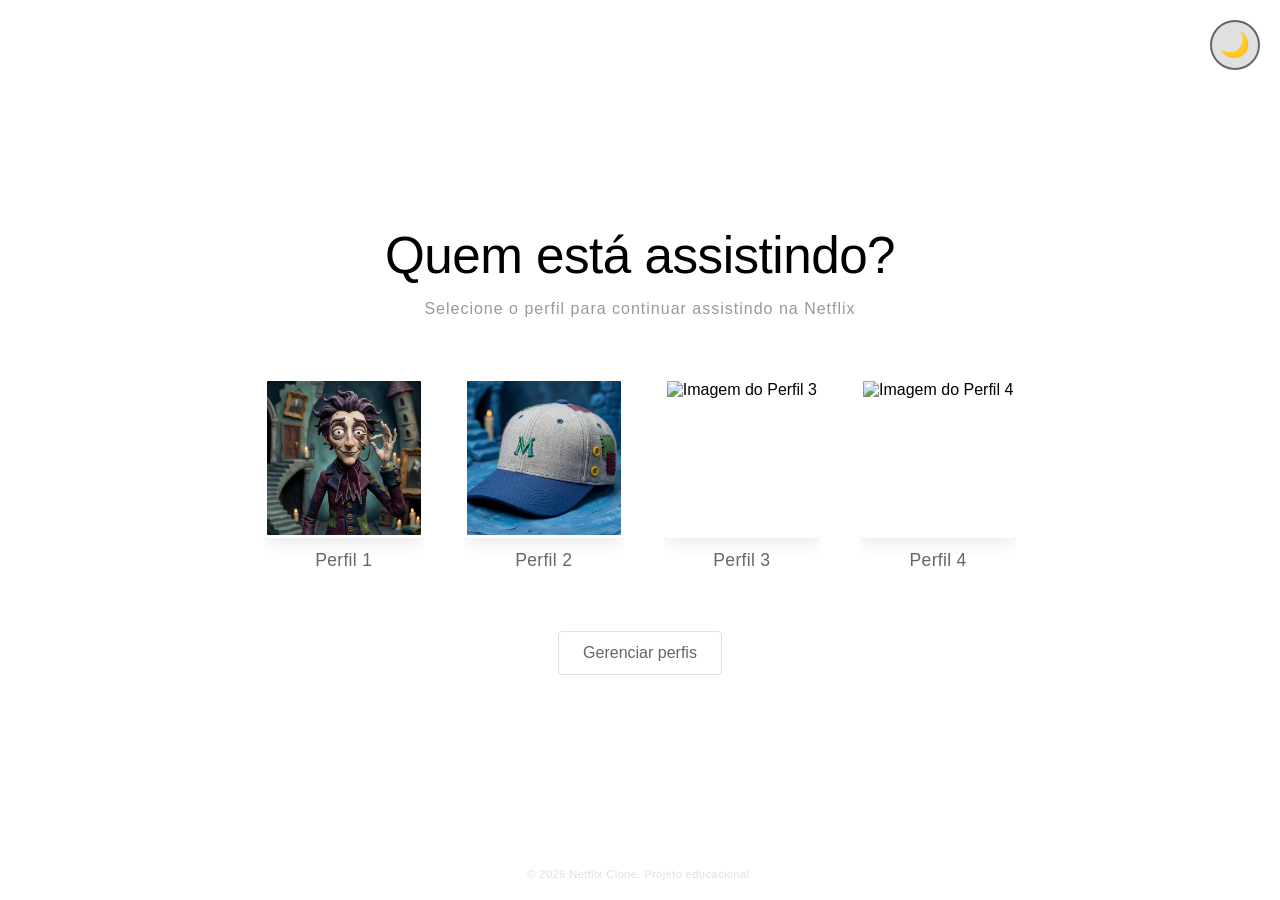
==== index.html @ f7d9ad90 "Adicionando novos perfis e incluindo modo dark/light com JS Refinar e organizar melhor o código do p" ====
<!DOCTYPE html>
<html lang="pt-br">
<head>
    <meta charset="UTF-8">
    <meta name="viewport" content="width=device-width, initial-scale=1.0">
    <meta name="description" content="Netflix - Escolha seu perfil para começar a assistir seus filmes e séries favoritos">
    <meta name="keywords" content="Netflix, streaming, filmes, séries, perfil">
    <meta name="theme-color" content="#e50914">
    
    <title>Netflix - Seleção de Perfil</title>
    <link rel="stylesheet" href="style.css">
</head>
<body>
    <button id="theme-toggle" aria-label="Ativar modo claro">
        <span>☀️</span>
    </button>
    
    <a href="#main-content" class="skip-link">Ir para conteúdo principal</a>
    
    <main id="main-content">
        <header role="banner">
            <h1>Quem está assistindo?</h1>
            <p>Selecione o perfil para continuar assistindo na Netflix</p>
        </header>
        
        <section class="profiles" aria-label="Lista de perfis disponíveis" role="region">
            <button class="profile" aria-label="Selecionar Perfil 1">
                <figure>
                    <img class="profile-image"
                        src="/assets/image.png" 
                        alt="Um personagem masculino em estilo stop-motion, vestindo um casaco de retalhos e segurando um monóculo, posa em frente a um cenário gótico em miniatura iluminado por velas."
                        loading="lazy"
                        decoding="async">
                    <figcaption>Perfil 1</figcaption>
                </figure>
            </button>
            
            <button class="profile" aria-label="Selecionar Perfil 2">
                <figure>
                    <img class="profile-image"
                        src="/assets/image copy.png" 
                        alt="Imagem de um boné azul"
                        loading="lazy"
                        decoding="async">
                    <figcaption>Perfil 2</figcaption>
                </figure>
            </button>
            
            <button class="profile" aria-label="Selecionar Perfil 3">
                <figure>
                    <img class="profile-image"
                        src="/assets/image copy 2.png" 
                        alt="Imagem do Perfil 3"
                        loading="lazy"
                        decoding="async">
                    <figcaption>Perfil 3</figcaption>
                </figure>
            </button>
            
            <button class="profile" aria-label="Selecionar Perfil 4">
                <figure>
                    <img class="profile-image"
                        src="/assets/image copy 3.png" 
                        alt="Imagem do Perfil 4"
                        loading="lazy"
                        decoding="async">
                    <figcaption>Perfil 4</figcaption>
                </figure>
            </button>
        </section>
        
        <div class="profile-actions">
            <button class="manage-profiles-btn" aria-label="Gerenciar perfis">
                Gerenciar perfis
            </button>
        </div>
    </main>
    
    <footer role="contentinfo">
        <small>&copy; 2026 Netflix Clone. Projeto educacional.</small>
    </footer>
    
    <script src="script.js"></script>
</body>
</html>
---- style.css ----
/* ===================================
   ESTILOS NETFLIX - RESET & VARIÁVEIS
   =================================== */

* {
    margin: 0;
    padding: 0;
    box-sizing: border-box;
}

:root {
    --netflix-red: #e50914;
    --netflix-dark: #141414;
    --netflix-black: #000000;
    --netflix-gray: #333333;
    --netflix-light-gray: #b3b3b3;
    --netflix-white: #ffffff;
    --transition: all 0.25s cubic-bezier(0.4, 0, 0.2, 1);
    --shadow: 0 4px 20px rgba(0, 0, 0, 0.3);
    --shadow-hover: 0 8px 40px rgba(0, 0, 0, 0.5);
}

/* ===================================
   TEMAS - DARK E LIGHT MODE
   =================================== */

html[data-theme="light"] {
    --netflix-red: #e50914;
    --netflix-dark: #f5f5f5;
    --netflix-black: #ffffff;
    --netflix-gray: #e0e0e0;
    --netflix-light-gray: #666666;
    --netflix-white: #000000;
    --shadow: 0 4px 20px rgba(0, 0, 0, 0.1);
    --shadow-hover: 0 8px 40px rgba(0, 0, 0, 0.15);
}

html[data-theme="dark"] {
    --netflix-red: #e50914;
    --netflix-dark: #141414;
    --netflix-black: #000000;
    --netflix-gray: #333333;
    --netflix-light-gray: #b3b3b3;
    --netflix-white: #ffffff;
    --shadow: 0 4px 20px rgba(0, 0, 0, 0.3);
    --shadow-hover: 0 8px 40px rgba(0, 0, 0, 0.5);
}

/* ===================================
   BODY & BACKGROUND
   =================================== */

body {
    background: var(--netflix-black);
    background-attachment: fixed;
    font-family: 'Netflix Sans', 'Helvetica Neue', Helvetica, Arial, sans-serif;
    color: var(--netflix-white);
    min-height: 100vh;
    display: flex;
    align-items: center;
    justify-content: center;
    padding: 20px;
    margin: 0;
}

/* ===================================
   MAIN CONTAINER
   =================================== */

main {
    width: 100%;
    max-width: 1200px;
    text-align: center;
}

/* ===================================
   HEADER & TITLE
   =================================== */

header {
    margin-bottom: 60px;
    animation: fadeInDown 0.6s ease;
}

h1 {
    font-size: 3.2rem;
    font-weight: 400;
    letter-spacing: -0.5px;
    margin-bottom: 15px;
    color: var(--netflix-white);
    text-shadow: none;
}

header p {
    font-size: 1.1rem;
    color: var(--netflix-light-gray);
    font-weight: 400;
    letter-spacing: 0.3px;
    margin-top: 8px;
}

/* ===================================
   PROFILES SECTION
   =================================== */

.profiles {
    display: flex;
    flex-wrap: wrap;
    justify-content: center;
    gap: 40px;
    max-width: 800px;
    margin: 0 auto;
    animation: fadeInUp 0.6s ease 0.1s backwards;
}

/* ===================================
   INDIVIDUAL PROFILE CARD (BUTTON)
   =================================== */

.profile {
    background: transparent;
    border: none;
    border-radius: 4px;
    padding: 0;
    cursor: pointer;
    transition: var(--transition);
    position: relative;
    overflow: hidden;
    display: flex;
    flex-direction: column;
    align-items: center;
    gap: 15px;
    max-width: 160px;
    font-family: inherit;
    font-size: 1rem;
    outline: none;
}

/* Efeito de hover - destaque */
.profile:hover {
    transform: scale(1.05);
}

.profile:hover .profile-image {
    border: 3px solid var(--netflix-white);
    box-shadow: var(--shadow-hover);
}

/* Estado ativo/focus */
.profile:focus {
    outline: 2px solid var(--netflix-white);
    outline-offset: 4px;
}

/* ===================================
   PROFILE FIGURE
   =================================== */

.profile figure {
    margin: 0;
    width: 100%;
    display: flex;
    flex-direction: column;
    align-items: center;
    gap: 12px;
}

/* ===================================
   PROFILE IMAGE
   =================================== */

.profile-image {
    width: 100%;
    max-width: 160px;
    height: 160px;
    object-fit: cover;
    border-radius: 4px;
    transition: var(--transition);
    border: 3px solid transparent;
    box-shadow: var(--shadow);
    display: block;
}

/* ===================================
   PROFILE NAME (FIGCAPTION)
   =================================== */

.profile figcaption {
    font-size: 1.1rem;
    font-weight: 400;
    letter-spacing: 0.3px;
    transition: var(--transition);
    color: var(--netflix-light-gray);
    text-align: center;
    width: 100%;
    max-width: 160px;
}

.profile:hover figcaption {
    color: var(--netflix-white);
}

/* ===================================
   ANIMAÇÕES
   =================================== */

@keyframes fadeInDown {
    from {
        opacity: 0;
        transform: translateY(-20px);
    }
    to {
        opacity: 1;
        transform: translateY(0);
    }
}

@keyframes fadeInUp {
    from {
        opacity: 0;
        transform: translateY(20px);
    }
    to {
        opacity: 1;
        transform: translateY(0);
    }
}

@keyframes pulse {
    0%, 100% {
        box-shadow: 0 0 0 0 rgba(229, 9, 20, 0.7);
    }
    50% {
        box-shadow: 0 0 0 15px rgba(229, 9, 20, 0);
    }
}

/* ===================================
   THEME TOGGLE BUTTON
   =================================== */

#theme-toggle {
    position: fixed;
    top: 20px;
    right: 20px;
    background: var(--netflix-gray);
    border: 2px solid var(--netflix-light-gray);
    color: var(--netflix-white);
    width: 50px;
    height: 50px;
    border-radius: 50%;
    font-size: 1.5rem;
    cursor: pointer;
    transition: var(--transition);
    display: flex;
    align-items: center;
    justify-content: center;
    z-index: 1000;
    outline: none;
}

#theme-toggle:hover {
    background: var(--netflix-red);
    border-color: var(--netflix-red);
    transform: scale(1.1);
}

#theme-toggle:focus {
    outline: 2px solid var(--netflix-red);
    outline-offset: 2px;
}

/* ===================================
   SKIP LINK - ACESSIBILIDADE
   =================================== */

.skip-link {
    position: absolute;
    top: -40px;
    left: 0;
    background: var(--netflix-red);
    color: white;
    padding: 8px;
    text-decoration: none;
    z-index: 100;
}

.skip-link:focus {
    top: 0;
}

/* ===================================
   FOOTER
   =================================== */

footer {
    position: fixed;
    bottom: 20px;
    left: 50%;
    transform: translateX(-50%);
    color: var(--netflix-gray);
    font-size: 0.85rem;
    text-align: center;
}

footer small {
    display: block;
    letter-spacing: 0.3px;
}

/* ===================================
   HEADER DESCRIPTION
   =================================== */

header p {
    font-size: 1rem;
    color: #999;
    font-weight: 300;
    letter-spacing: 1px;
    margin-top: 10px;
}

/* ===================================
   PROFILE ACTIONS
   =================================== */

.profile-actions {
    margin-top: 60px;
    text-align: center;
}

.manage-profiles-btn {
    background: transparent;
    border: 1px solid var(--netflix-gray);
    color: var(--netflix-light-gray);
    padding: 12px 24px;
    border-radius: 4px;
    font-size: 1rem;
    font-weight: 400;
    cursor: pointer;
    transition: var(--transition);
    font-family: inherit;
    outline: none;
}

.manage-profiles-btn:hover {
    border-color: var(--netflix-white);
    color: var(--netflix-white);
}

.manage-profiles-btn:focus {
    outline: 2px solid var(--netflix-white);
    outline-offset: 2px;
}

@media (max-width: 768px) {
    h1 {
        font-size: 2.5rem;
    }

    header {
        margin-bottom: 40px;
    }

    .profiles {
        gap: 30px;
    }

    .profile img {
        max-width: 120px;
        height: 120px;
    }

    .profile figcaption {
        font-size: 1rem;
    }

    .profile-actions {
        margin-top: 40px;
    }
}

@media (max-width: 480px) {
    body {
        padding: 20px 10px;
    }

    h1 {
        font-size: 2rem;
        margin-bottom: 10px;
    }

    header {
        margin-bottom: 30px;
    }

    .profiles {
        gap: 20px;
    }

    .profile {
        max-width: 120px;
    }

    .profile img {
        max-width: 100px;
        height: 100px;
    }

    .profile figcaption {
        font-size: 0.9rem;
    }

    .profile-actions {
        margin-top: 30px;
    }

    .manage-profiles-btn {
        padding: 10px 20px;
        font-size: 0.9rem;
    }
}
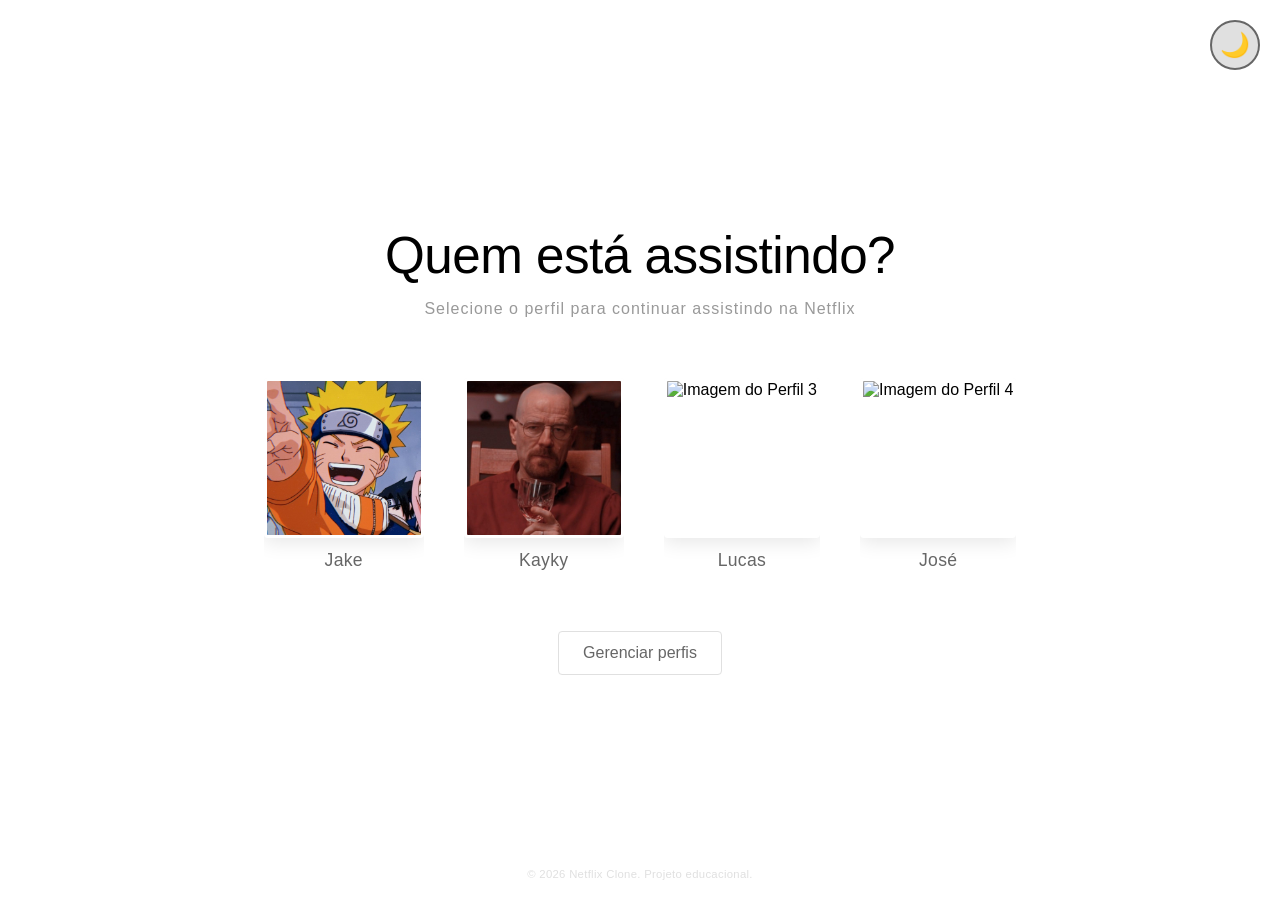
==== commit 70073fa9: "Melhorando as paginas de catalogo" ====
--- a/index.html
+++ b/index.html
@@ -24,49 +24,49 @@
         </header>
         
         <section class="profiles" aria-label="Lista de perfis disponíveis" role="region">
-            <button class="profile" aria-label="Selecionar Perfil 1">
+            <a href="catalogo/catalogo.html" class="profile" aria-label="Selecionar Perfil 1" onclick="selectProfile('Jake', '/assets/image.png')">
                 <figure>
                     <img class="profile-image"
                         src="/assets/image.png" 
                         alt="Um personagem masculino em estilo stop-motion, vestindo um casaco de retalhos e segurando um monóculo, posa em frente a um cenário gótico em miniatura iluminado por velas."
                         loading="lazy"
                         decoding="async">
-                    <figcaption>Perfil 1</figcaption>
+                    <figcaption>Jake</figcaption>
                 </figure>
-            </button>
+            </a>
             
-            <button class="profile" aria-label="Selecionar Perfil 2">
+            <a href="catalogo/catalogo.html" class="profile" aria-label="Selecionar Perfil 2" onclick="selectProfile('Kayky', '/assets/image copy.png')">
                 <figure>
                     <img class="profile-image"
                         src="/assets/image copy.png" 
                         alt="Imagem de um boné azul"
                         loading="lazy"
                         decoding="async">
-                    <figcaption>Perfil 2</figcaption>
+                    <figcaption>Kayky</figcaption>
                 </figure>
-            </button>
+            </a>
             
-            <button class="profile" aria-label="Selecionar Perfil 3">
+            <a href="catalogo/catalogo.html" class="profile" aria-label="Selecionar Perfil 3" onclick="selectProfile('Lucas', '/assets/image copy 2.png')">
                 <figure>
                     <img class="profile-image"
                         src="/assets/image copy 2.png" 
                         alt="Imagem do Perfil 3"
                         loading="lazy"
                         decoding="async">
-                    <figcaption>Perfil 3</figcaption>
+                    <figcaption>Lucas</figcaption>
                 </figure>
-            </button>
+            </a>
             
-            <button class="profile" aria-label="Selecionar Perfil 4">
+            <a href="catalogo/catalogo.html" class="profile" aria-label="Selecionar Perfil 4" onclick="selectProfile('José', '/assets/image copy 3.png')">
                 <figure>
                     <img class="profile-image"
                         src="/assets/image copy 3.png" 
                         alt="Imagem do Perfil 4"
                         loading="lazy"
                         decoding="async">
-                    <figcaption>Perfil 4</figcaption>
+                    <figcaption>José</figcaption>
                 </figure>
-            </button>
+            </a>
         </section>
         
         <div class="profile-actions">
--- a/style.css
+++ b/style.css
@@ -198,6 +198,12 @@
 
 .profile:hover figcaption {
     color: var(--netflix-white);
+}
+
+/* Links de perfil */
+a.profile {
+    text-decoration: none;
+    color: inherit;
 }
 
 /* ===================================
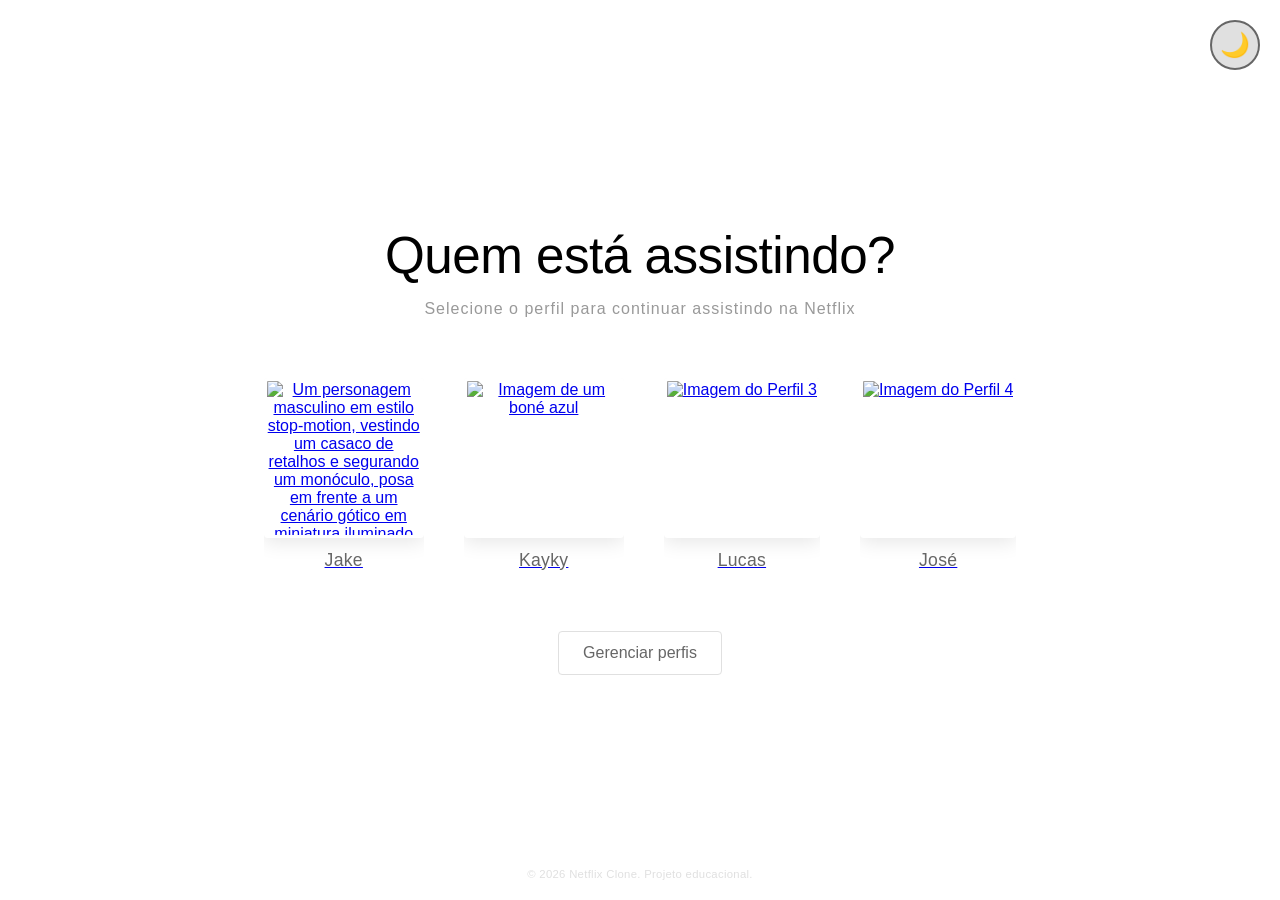
==== commit 61d319da: "Alterando o link das iamgens e adicionando ligth mode ao catalogo" ====
--- a/index.html
+++ b/index.html
@@ -24,10 +24,10 @@
         </header>
         
         <section class="profiles" aria-label="Lista de perfis disponíveis" role="region">
-            <a href="catalogo/catalogo.html" class="profile" aria-label="Selecionar Perfil 1" onclick="selectProfile('Jake', '/assets/image.png')">
+            <a href="catalogo/catalogo.html" class="profile" aria-label="Selecionar Perfil 1" onclick="selectProfile('Jake', 'https://i.pinimg.com/originals/30/99/e3/3099e361dca53cbf677b244b290b1c0e.jpg')">
                 <figure>
                     <img class="profile-image"
-                        src="/assets/image.png" 
+                        src="https://i.pinimg.com/originals/30/99/e3/3099e361dca53cbf677b244b290b1c0e.jpg" 
                         alt="Um personagem masculino em estilo stop-motion, vestindo um casaco de retalhos e segurando um monóculo, posa em frente a um cenário gótico em miniatura iluminado por velas."
                         loading="lazy"
                         decoding="async">
@@ -35,10 +35,10 @@
                 </figure>
             </a>
             
-            <a href="catalogo/catalogo.html" class="profile" aria-label="Selecionar Perfil 2" onclick="selectProfile('Kayky', '/assets/image copy.png')">
+            <a href="catalogo/catalogo.html" class="profile" aria-label="Selecionar Perfil 2" onclick="selectProfile('Kayky', 'https://i.pinimg.com/736x/c9/a4/50/c9a450f1f7d8f5aefa9b3065f22a4909.jpg')">
                 <figure>
                     <img class="profile-image"
-                        src="/assets/image copy.png" 
+                        src="https://i.pinimg.com/736x/c9/a4/50/c9a450f1f7d8f5aefa9b3065f22a4909.jpg" 
                         alt="Imagem de um boné azul"
                         loading="lazy"
                         decoding="async">
@@ -46,10 +46,10 @@
                 </figure>
             </a>
             
-            <a href="catalogo/catalogo.html" class="profile" aria-label="Selecionar Perfil 3" onclick="selectProfile('Lucas', '/assets/image copy 2.png')">
+            <a href="catalogo/catalogo.html" class="profile" aria-label="Selecionar Perfil 3" onclick="selectProfile('Lucas', 'https://i.pinimg.com/736x/fd/94/89/fd9489fe3818a1b020fbf8cc475e267f.jpg')">
                 <figure>
                     <img class="profile-image"
-                        src="/assets/image copy 2.png" 
+                        src="https://i.pinimg.com/736x/fd/94/89/fd9489fe3818a1b020fbf8cc475e267f.jpg" 
                         alt="Imagem do Perfil 3"
                         loading="lazy"
                         decoding="async">
@@ -57,10 +57,10 @@
                 </figure>
             </a>
             
-            <a href="catalogo/catalogo.html" class="profile" aria-label="Selecionar Perfil 4" onclick="selectProfile('José', '/assets/image copy 3.png')">
+            <a href="catalogo/catalogo.html" class="profile" aria-label="Selecionar Perfil 4" onclick="selectProfile('José', 'https://images.gamebanana.com/img/ss/concepts/65dc33b363110.jpg')">
                 <figure>
                     <img class="profile-image"
-                        src="/assets/image copy 3.png" 
+                        src="https://images.gamebanana.com/img/ss/concepts/65dc33b363110.jpg" 
                         alt="Imagem do Perfil 4"
                         loading="lazy"
                         decoding="async">
--- a/style.css
+++ b/style.css
@@ -198,12 +198,6 @@
 
 .profile:hover figcaption {
     color: var(--netflix-white);
-}
-
-/* Links de perfil */
-a.profile {
-    text-decoration: none;
-    color: inherit;
 }
 
 /* ===================================
